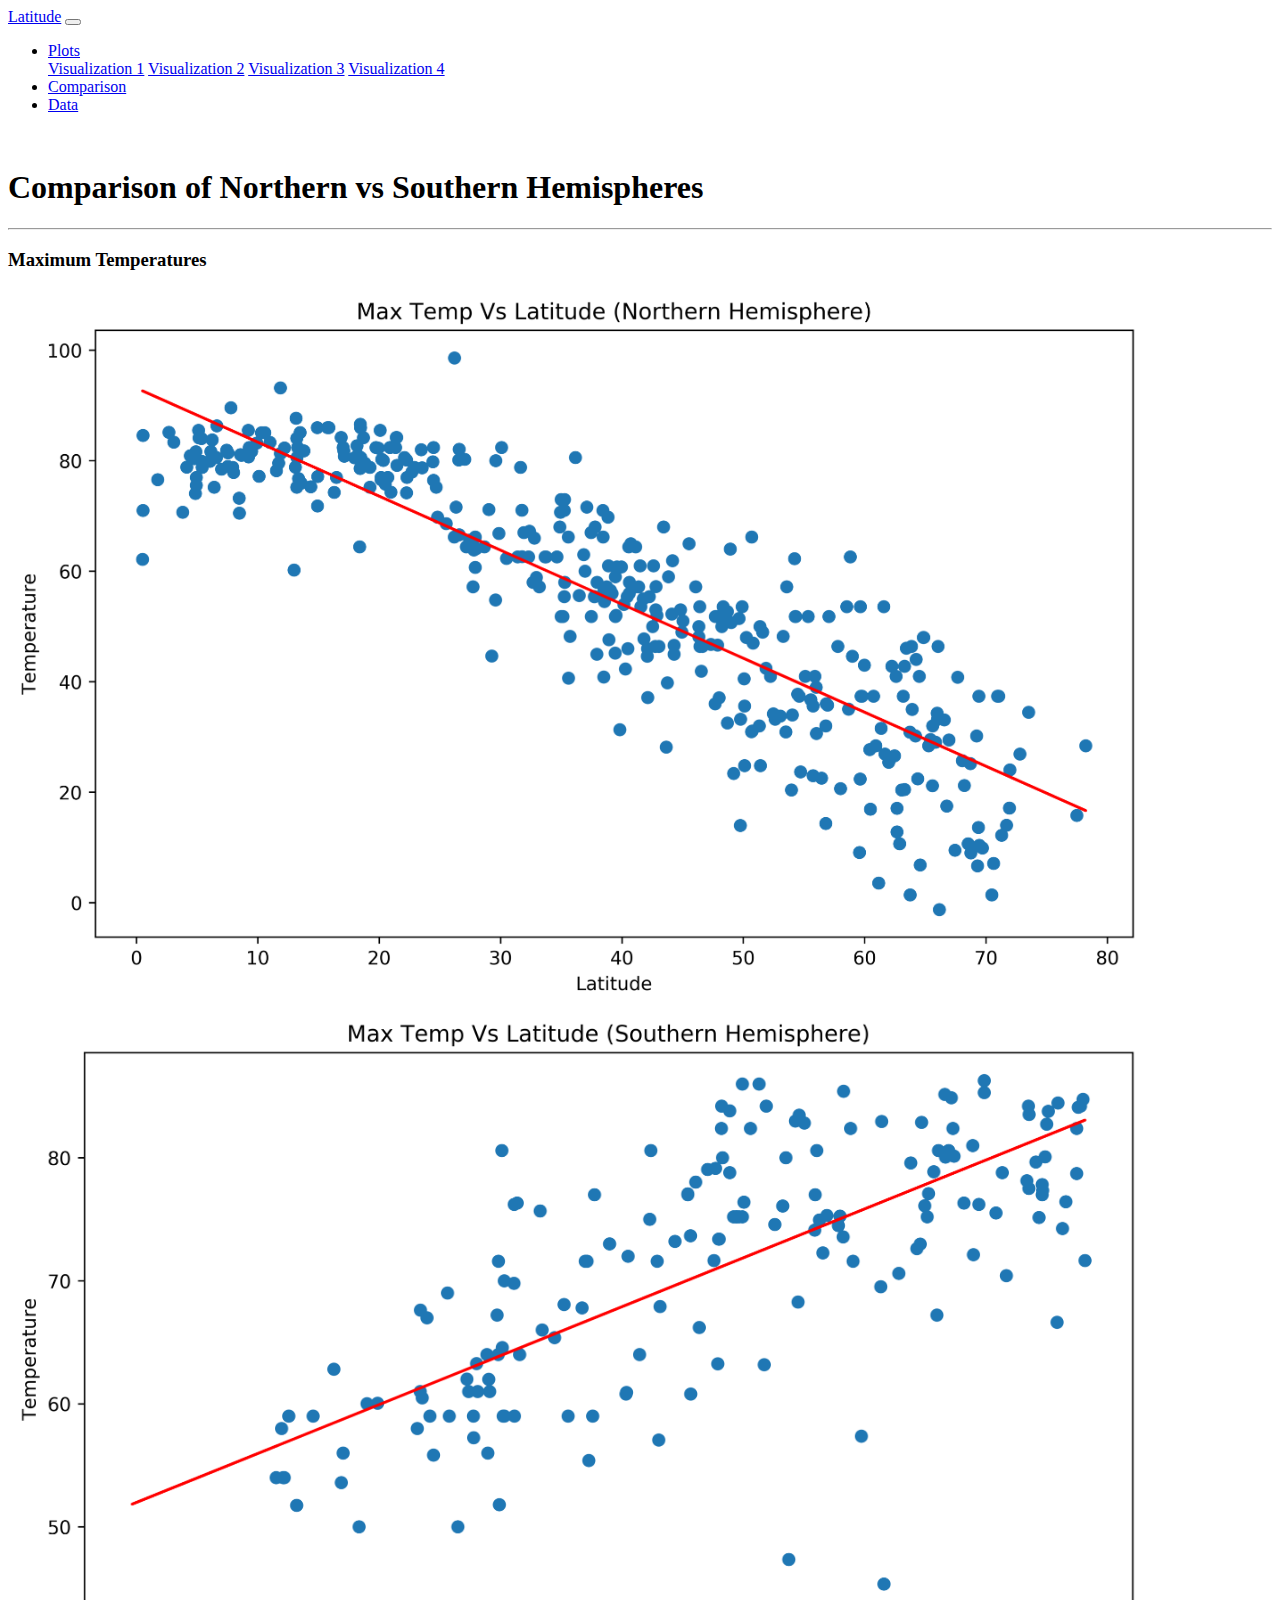
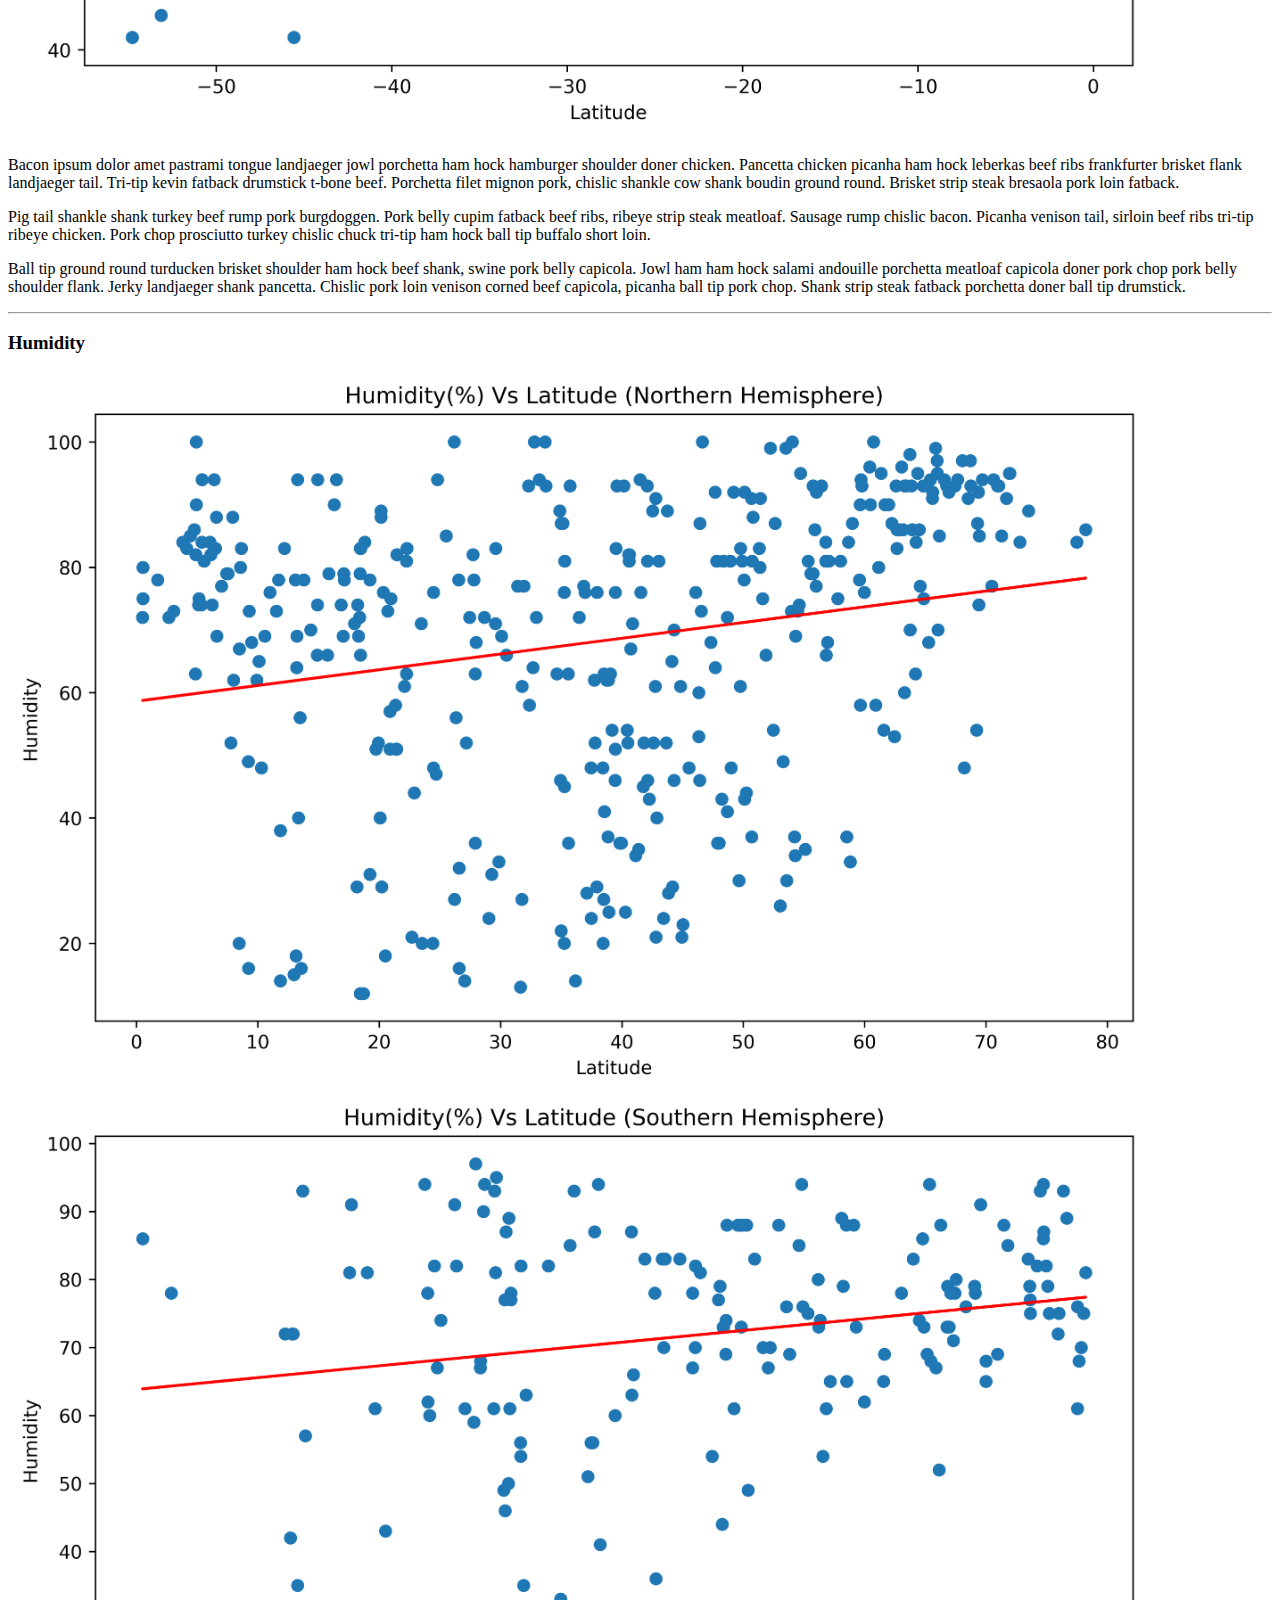
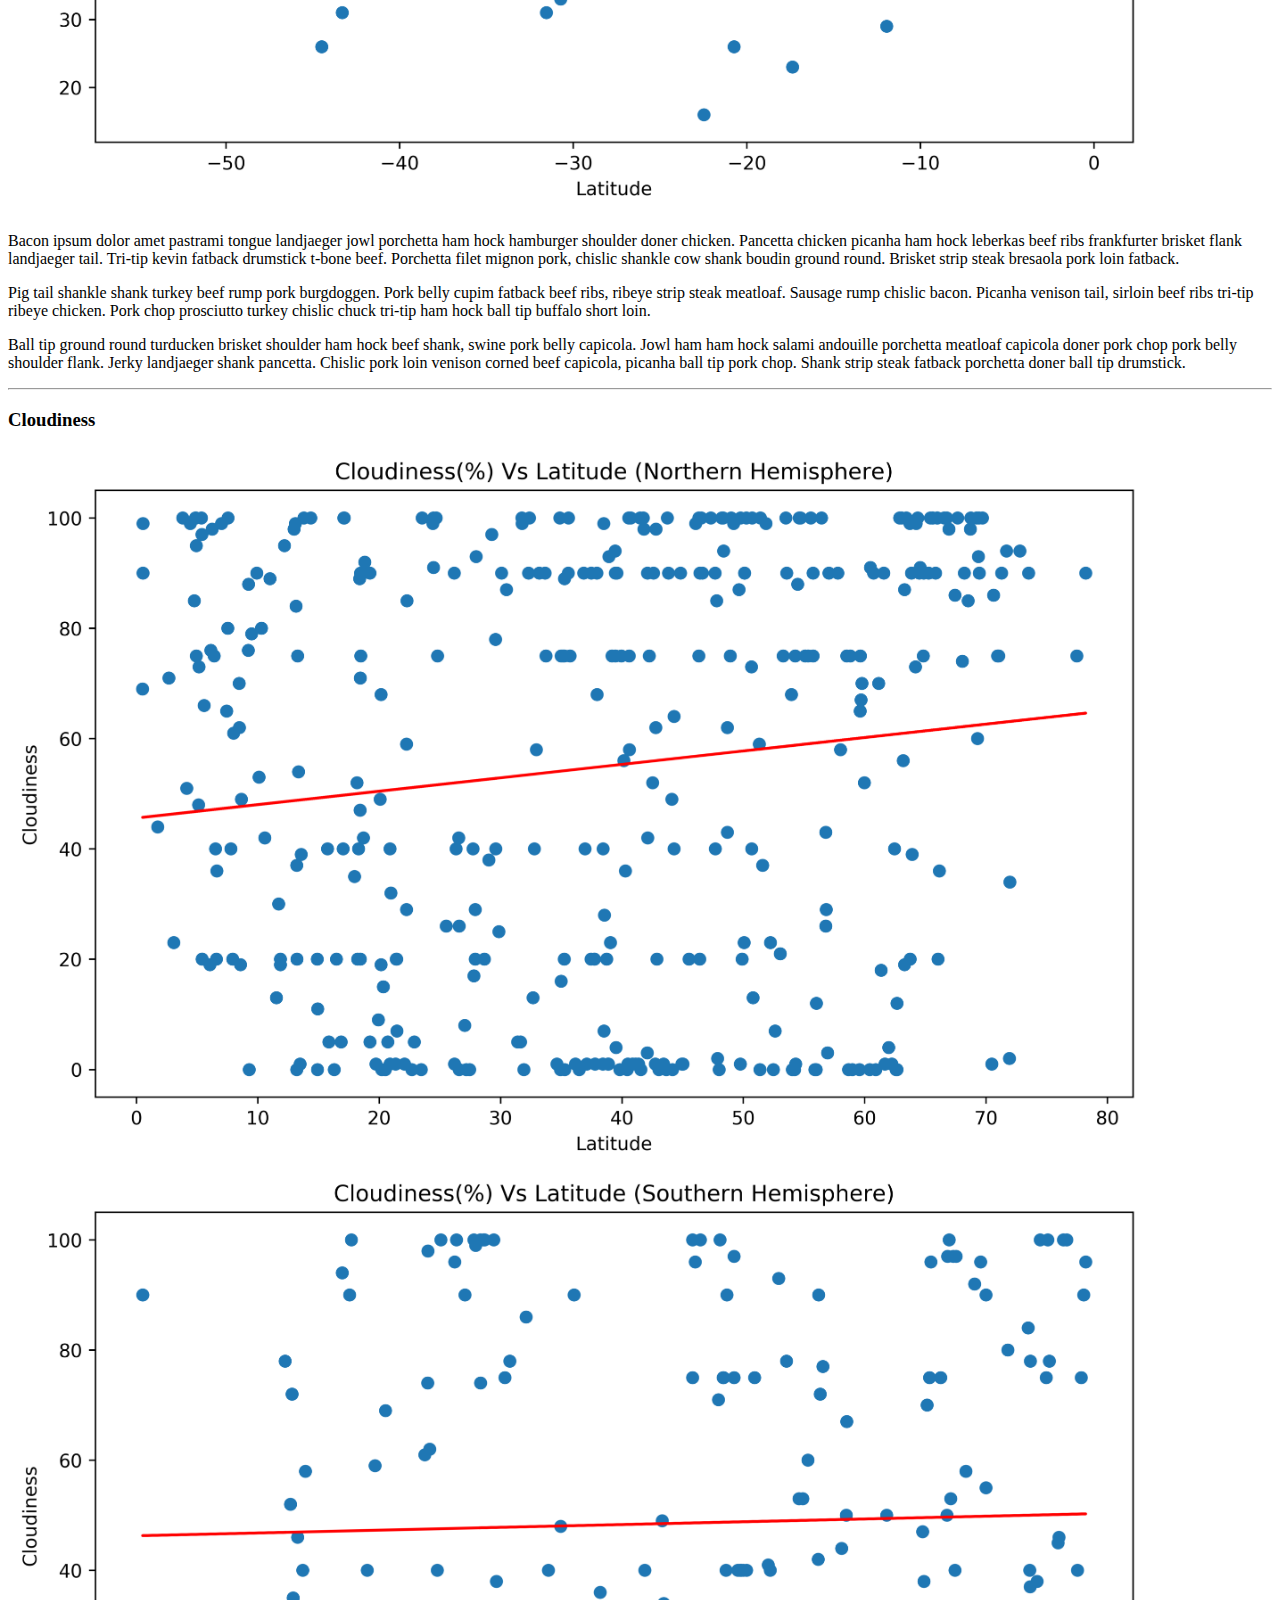
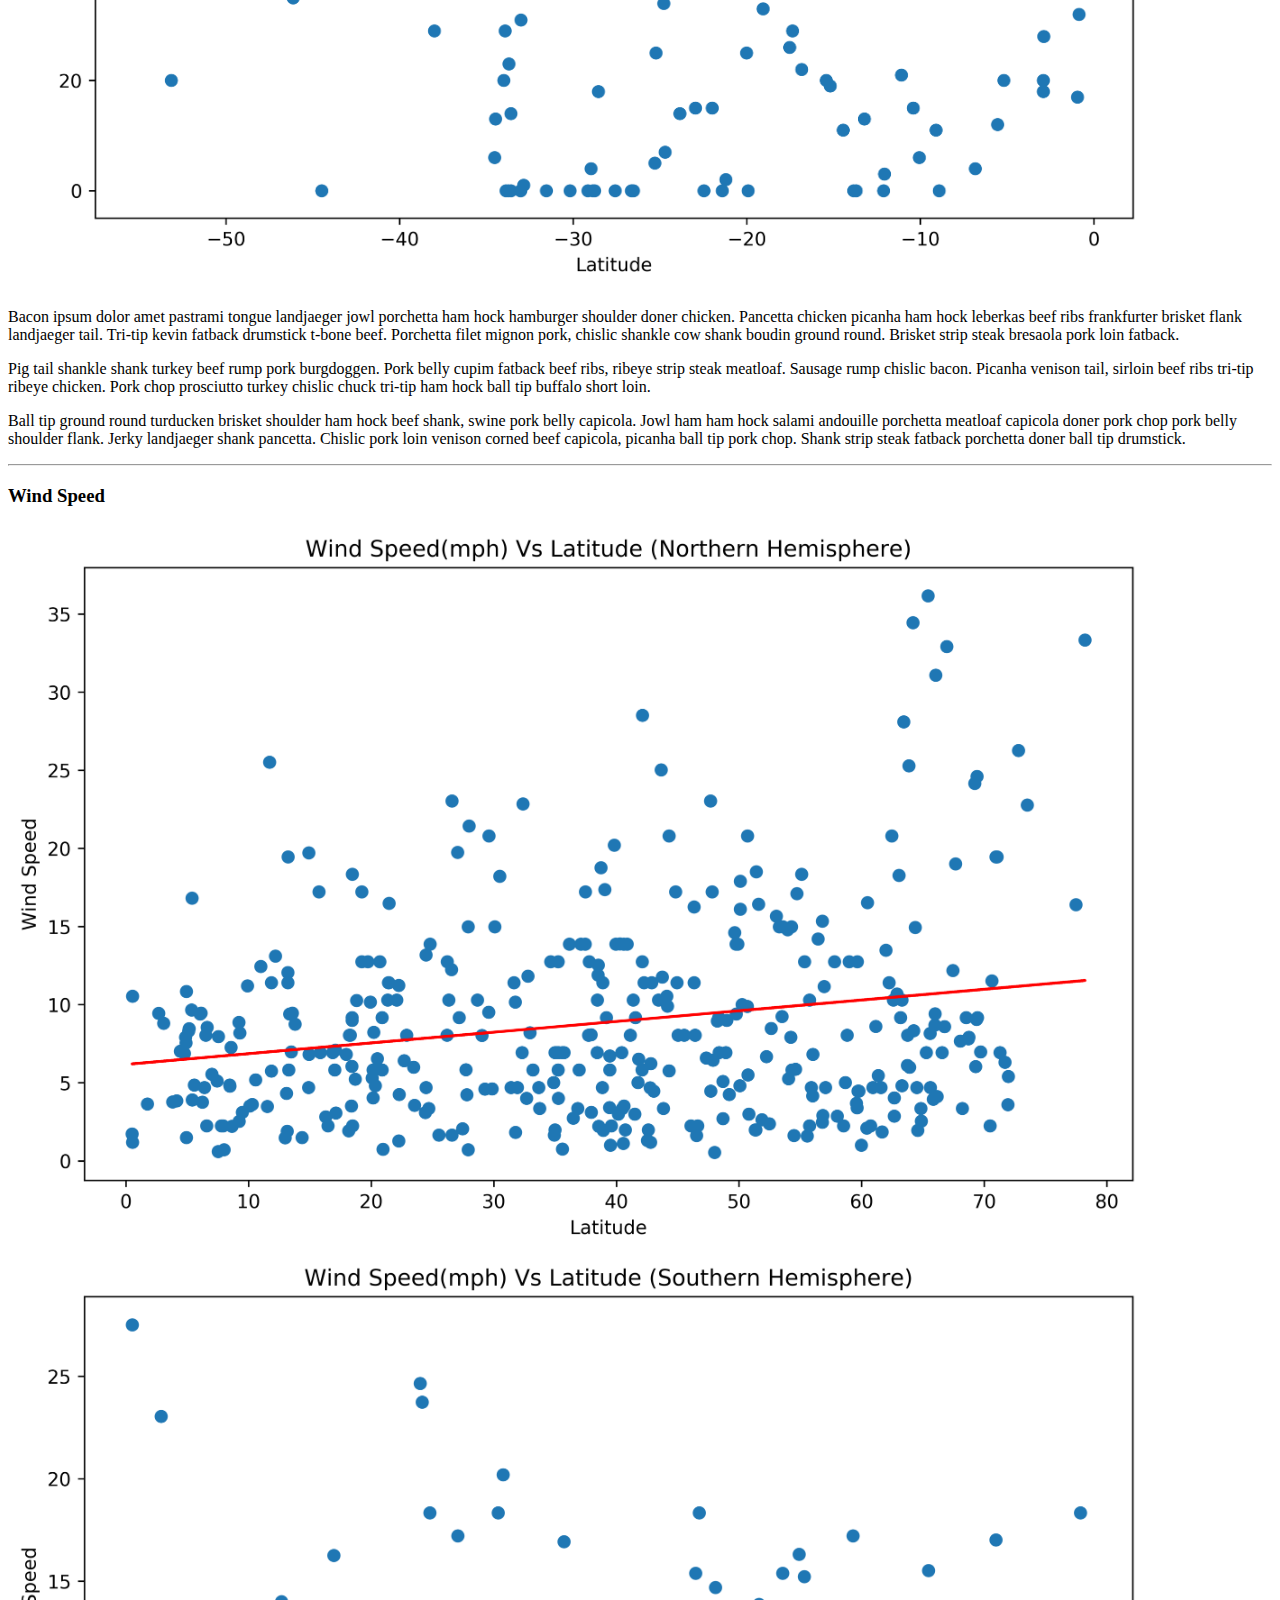
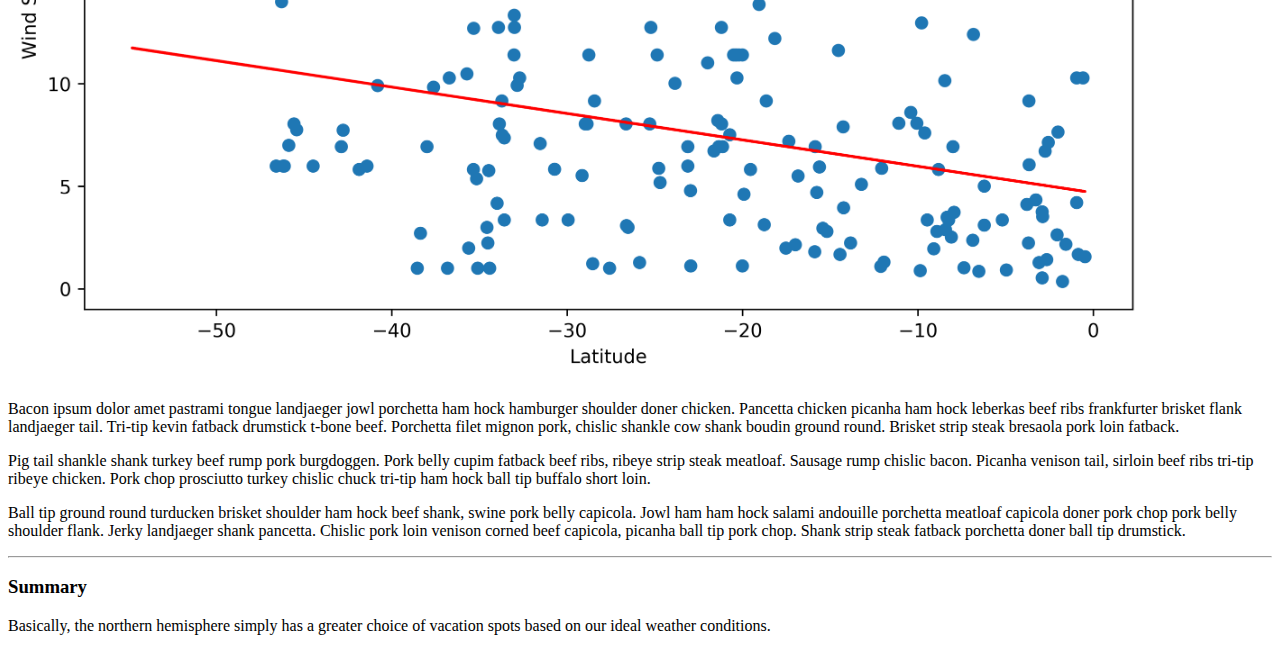
==== 11-Web/compare.html @ 8eface66 "Added the web homework." ====
<!doctype html>
<html lang="en">
    <head>
        <!-- Required meta tags -->
        <meta charset="utf-8">
        <meta name="viewport" content="width=device-width, initial-scale=1, shrink-to-fit=no">

        <!-- Bootstrap CSS -->
        <link rel="stylesheet" href="https://stackpath.bootstrapcdn.com/bootstrap/4.5.0/css/bootstrap.min.css" integrity="sha384-9aIt2nRpC12Uk9gS9baDl411NQApFmC26EwAOH8WgZl5MYYxFfc+NcPb1dKGj7Sk" crossorigin="anonymous">

        <title>Northern Hemisphere vs Southern</title>
    </head>
<body>
    <!-- Optional JavaScript -->
    <!-- jQuery first, then Popper.js, then Bootstrap JS -->
    <script src="https://code.jquery.com/jquery-3.5.1.slim.min.js" integrity="sha384-DfXdz2htPH0lsSSs5nCTpuj/zy4C+OGpamoFVy38MVBnE+IbbVYUew+OrCXaRkfj" crossorigin="anonymous"></script>
    <script src="https://cdn.jsdelivr.net/npm/popper.js@1.16.0/dist/umd/popper.min.js" integrity="sha384-Q6E9RHvbIyZFJoft+2mJbHaEWldlvI9IOYy5n3zV9zzTtmI3UksdQRVvoxMfooAo" crossorigin="anonymous"></script>
    <script src="https://stackpath.bootstrapcdn.com/bootstrap/4.5.0/js/bootstrap.min.js" integrity="sha384-OgVRvuATP1z7JjHLkuOU7Xw704+h835Lr+6QL9UvYjZE3Ipu6Tp75j7Bh/kR0JKI" crossorigin="anonymous"></script>

  
  <!-- navbar -->
    <nav class="navbar navbar-expand-lg navbar-dark bg-primary">
        <a class="navbar-brand" color="#9d9d9d" href="index.html">Latitude</a>
        <button class="navbar-toggler" type="button" data-toggle="collapse" data-target="#navbarNavDropdown" aria-controls="navbarNavDropdown" aria-expanded="false" aria-label="Toggle navigation">
            <span class="navbar-toggler-icon"></span>
        </button>
        <div class="collapse navbar-collapse flex-row-reverse" id="navbarNavDropdown">
            <ul class="navbar-nav">
                <li class="nav-item dropdown">
                    <a class="nav-link dropdown-toggle" href="#" id="navbarDropdownMenuLink" role="button" data-toggle="dropdown" aria-haspopup="true" aria-expanded="false">
                        Plots
                    </a>
                    <div class="dropdown-menu" aria-labelledby="navbarDropdownMenuLink">
                        <a class="dropdown-item" href="vis1.html">Visualization 1</a>
                        <a class="dropdown-item" href="vis2.html">Visualization 2</a>
                        <a class="dropdown-item" href="vis3.html">Visualization 3</a>
                        <a class="dropdown-item" href="vis4.html">Visualization 4</a>
                    </div>
                </li>  
                <li class="nav-item">
                    <a class="nav-link" href="compare.html">Comparison</a>
                </li>
                <li class="nav-item">
                    <a class="nav-link" href="data.html">Data</a>
                </li>
            </ul>
        </div>
    </nav>
    <br>
    <div class="container px-lg-5 bg-light">
        <div class="row mx-lg-n5">
            <div class="col-12">
                <h1>Comparison of Northern vs Southern Hemispheres</h1>
                <hr>
                <h3>Maximum Temperatures</h3>
            </div>
        </div>
        <div class="row mx-lg-n5">
            <div class="col-6">
                <img src="Resources/assets/images/AX5.png" class="thumbnail" height="90%" width="90%">
            </div>
            <div class="col-6">
                <img src="Resources/assets/images/AX6.png" class="thumbnail" height="90%" width="90%">
            </div>          
        </div>
        <div class="row mx-lg-n5">
            <div class="col-12">
                <p>
                    Bacon ipsum dolor amet pastrami tongue landjaeger jowl porchetta ham hock hamburger shoulder doner chicken. Pancetta chicken picanha ham hock leberkas beef ribs frankfurter brisket flank landjaeger tail. Tri-tip kevin fatback drumstick t-bone beef. Porchetta filet mignon pork, chislic shankle cow shank boudin ground round. Brisket strip steak bresaola pork loin fatback.
                </p>
                <p>
                    Pig tail shankle shank turkey beef rump pork burgdoggen. Pork belly cupim fatback beef ribs, ribeye strip steak meatloaf. Sausage rump chislic bacon. Picanha venison tail, sirloin beef ribs tri-tip ribeye chicken. Pork chop prosciutto turkey chislic chuck tri-tip ham hock ball tip buffalo short loin.
                </p>
                <p>
                    Ball tip ground round turducken brisket shoulder ham hock beef shank, swine pork belly capicola. Jowl ham ham hock salami andouille porchetta meatloaf capicola doner pork chop pork belly shoulder flank. Jerky landjaeger shank pancetta. Chislic pork loin venison corned beef capicola, picanha ball tip pork chop. Shank strip steak fatback porchetta doner ball tip drumstick.
                </p>
                <hr>
                <h3>Humidity</h3>
            </div>
        </div>
        <div class="row mx-lg-n5">
            <div class="col-6">
                <img src="Resources/assets/images/AX7.png" class="thumbnail" height="90%" width="90%">
            </div>
            <div class="col-6">
                <img src="Resources/assets/images/AX8.png" class="thumbnail" height="90%" width="90%">
            </div>          
        </div>
        <div class="row mx-lg-n5">
            <div class="col-12">
                <p>
                    Bacon ipsum dolor amet pastrami tongue landjaeger jowl porchetta ham hock hamburger shoulder doner chicken. Pancetta chicken picanha ham hock leberkas beef ribs frankfurter brisket flank landjaeger tail. Tri-tip kevin fatback drumstick t-bone beef. Porchetta filet mignon pork, chislic shankle cow shank boudin ground round. Brisket strip steak bresaola pork loin fatback.
                </p>
                <p>
                    Pig tail shankle shank turkey beef rump pork burgdoggen. Pork belly cupim fatback beef ribs, ribeye strip steak meatloaf. Sausage rump chislic bacon. Picanha venison tail, sirloin beef ribs tri-tip ribeye chicken. Pork chop prosciutto turkey chislic chuck tri-tip ham hock ball tip buffalo short loin.
                </p>
                <p>
                    Ball tip ground round turducken brisket shoulder ham hock beef shank, swine pork belly capicola. Jowl ham ham hock salami andouille porchetta meatloaf capicola doner pork chop pork belly shoulder flank. Jerky landjaeger shank pancetta. Chislic pork loin venison corned beef capicola, picanha ball tip pork chop. Shank strip steak fatback porchetta doner ball tip drumstick.
                </p>
                <hr>
                <h3>Cloudiness</h3>
            </div>
        </div>
        <div class="row mx-lg-n5">
            <div class="col-6">
                <img src="Resources/assets/images/AX9.png" class="thumbnail" height="90%" width="90%">
            </div>
            <div class="col-6">
                <img src="Resources/assets/images/AX10.png" class="thumbnail" height="90%" width="90%">
            </div>          
        </div>
        <div class="row mx-lg-n5">
            <div class="col-12">
                <p>
                    Bacon ipsum dolor amet pastrami tongue landjaeger jowl porchetta ham hock hamburger shoulder doner chicken. Pancetta chicken picanha ham hock leberkas beef ribs frankfurter brisket flank landjaeger tail. Tri-tip kevin fatback drumstick t-bone beef. Porchetta filet mignon pork, chislic shankle cow shank boudin ground round. Brisket strip steak bresaola pork loin fatback.
                </p>
                <p>
                    Pig tail shankle shank turkey beef rump pork burgdoggen. Pork belly cupim fatback beef ribs, ribeye strip steak meatloaf. Sausage rump chislic bacon. Picanha venison tail, sirloin beef ribs tri-tip ribeye chicken. Pork chop prosciutto turkey chislic chuck tri-tip ham hock ball tip buffalo short loin.
                </p>
                <p>
                    Ball tip ground round turducken brisket shoulder ham hock beef shank, swine pork belly capicola. Jowl ham ham hock salami andouille porchetta meatloaf capicola doner pork chop pork belly shoulder flank. Jerky landjaeger shank pancetta. Chislic pork loin venison corned beef capicola, picanha ball tip pork chop. Shank strip steak fatback porchetta doner ball tip drumstick.
                </p>
                <hr>
                <h3>Wind Speed</h3>
            </div>
        </div>
        <div class="row mx-lg-n5">
            <div class="col-6">
                <img src="Resources/assets/images/AX11.png" class="thumbnail" height="90%" width="90%">
            </div>
            <div class="col-6">
                <img src="Resources/assets/images/AX12.png" class="thumbnail" height="90%" width="90%">
            </div>          
        </div>
        <div class="row mx-lg-n5">
            <div class="col-12">
                <p>
                    Bacon ipsum dolor amet pastrami tongue landjaeger jowl porchetta ham hock hamburger shoulder doner chicken. Pancetta chicken picanha ham hock leberkas beef ribs frankfurter brisket flank landjaeger tail. Tri-tip kevin fatback drumstick t-bone beef. Porchetta filet mignon pork, chislic shankle cow shank boudin ground round. Brisket strip steak bresaola pork loin fatback.
                </p>
                <p>
                    Pig tail shankle shank turkey beef rump pork burgdoggen. Pork belly cupim fatback beef ribs, ribeye strip steak meatloaf. Sausage rump chislic bacon. Picanha venison tail, sirloin beef ribs tri-tip ribeye chicken. Pork chop prosciutto turkey chislic chuck tri-tip ham hock ball tip buffalo short loin.
                </p>
                <p>
                    Ball tip ground round turducken brisket shoulder ham hock beef shank, swine pork belly capicola. Jowl ham ham hock salami andouille porchetta meatloaf capicola doner pork chop pork belly shoulder flank. Jerky landjaeger shank pancetta. Chislic pork loin venison corned beef capicola, picanha ball tip pork chop. Shank strip steak fatback porchetta doner ball tip drumstick.
                </p>
                <hr>
                <h3>Summary</h3>
                <p>Basically, the northern hemisphere simply has a greater choice of vacation spots based on our ideal weather conditions.</p>
            </div>
        </div>
    </div>
</body>
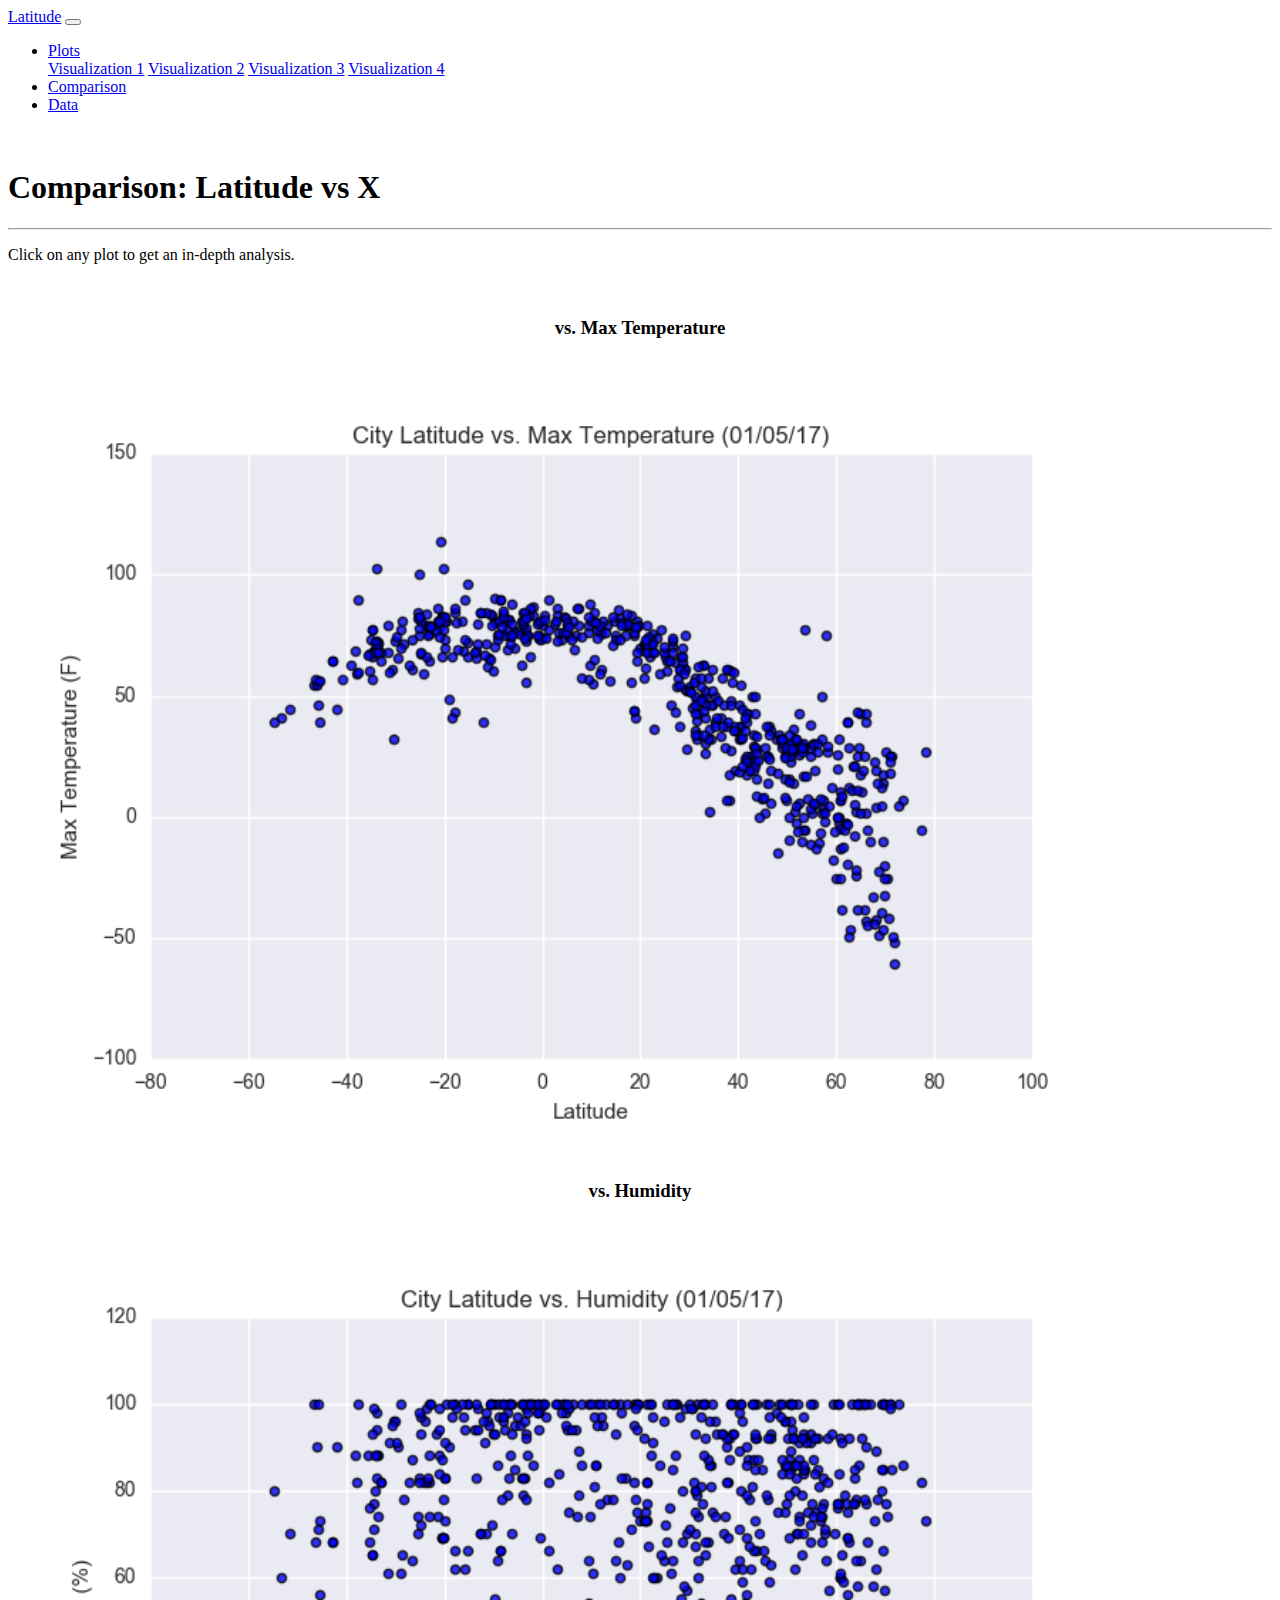
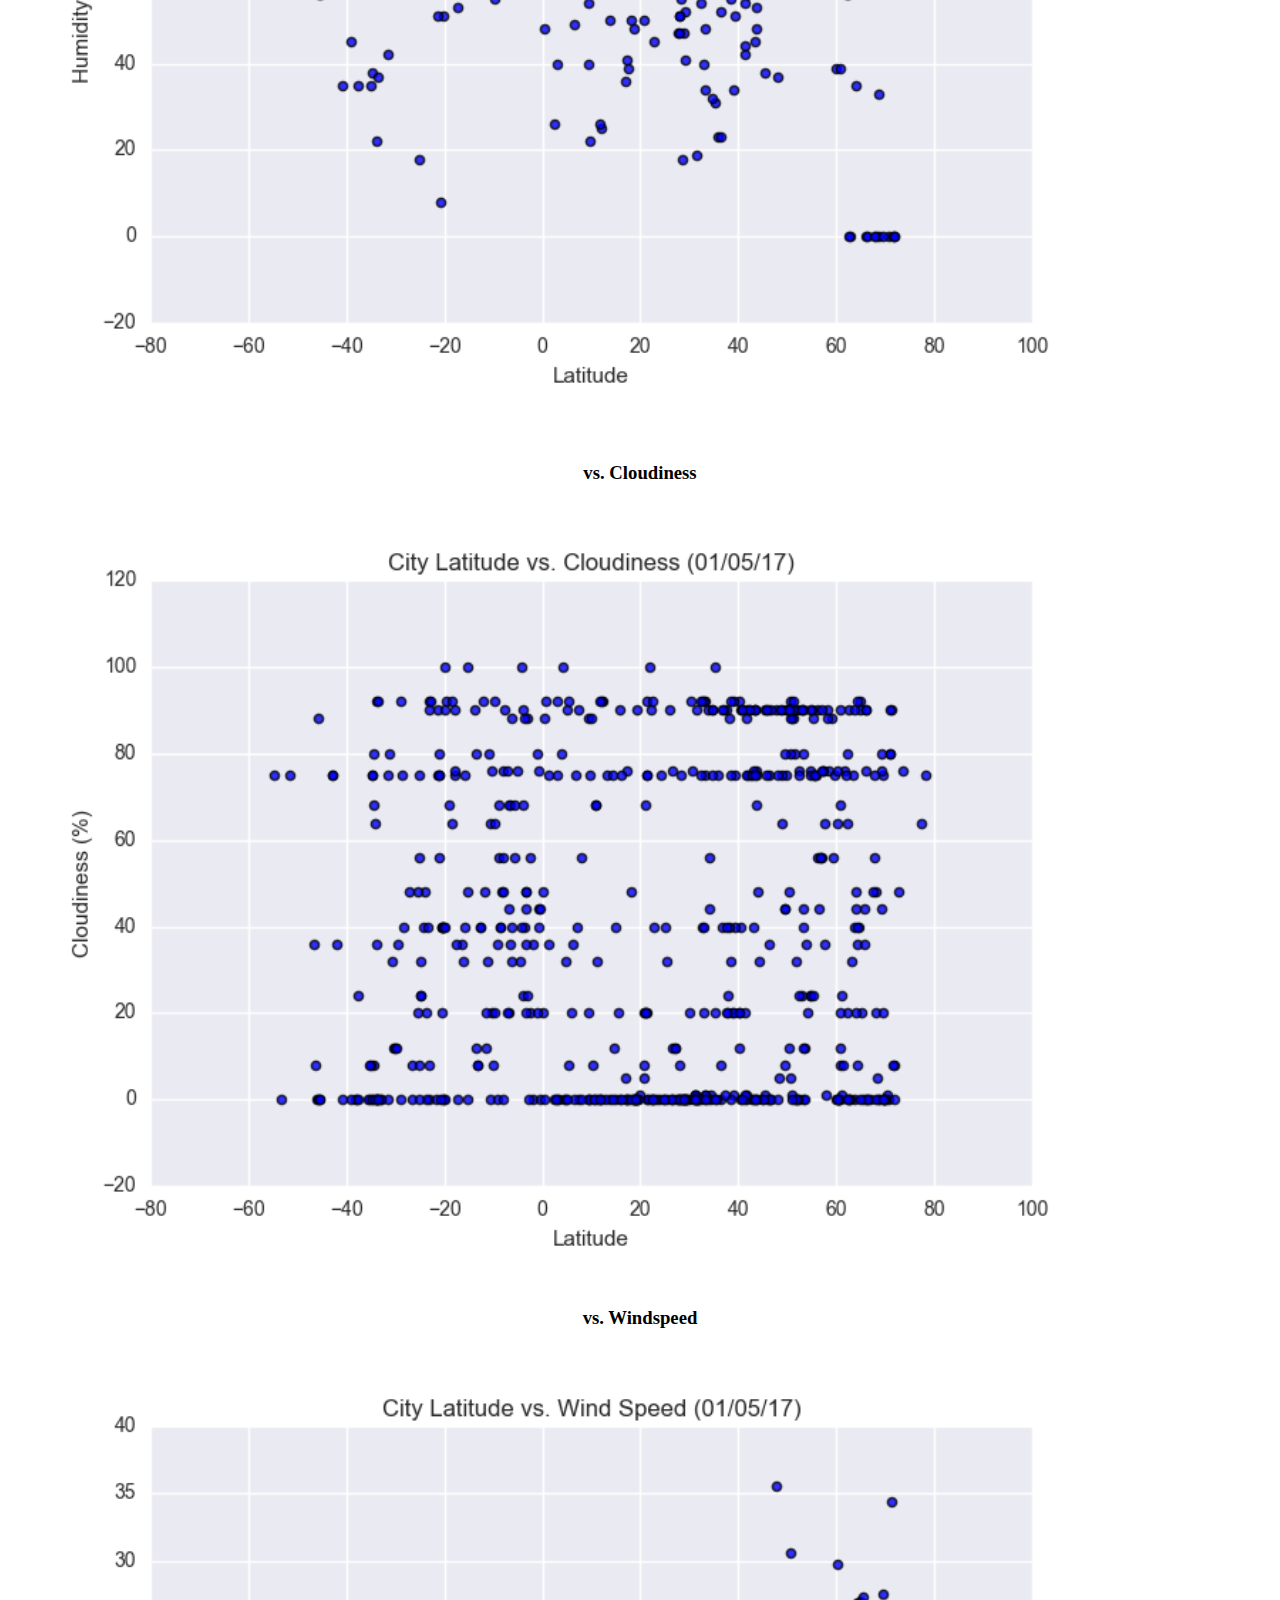
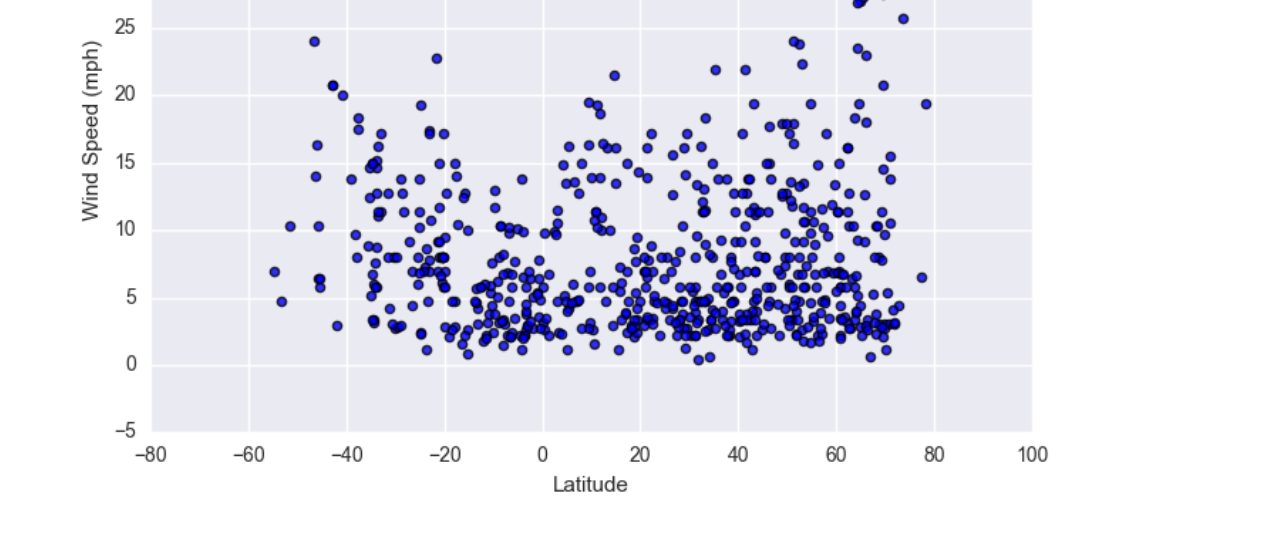
==== commit f967070e: "Yeesh." ====
--- a/11-Web/compare.html
+++ b/11-Web/compare.html
@@ -1,152 +1,92 @@
-<!doctype html>
-<html lang="en">
-    <head>
-        <!-- Required meta tags -->
-        <meta charset="utf-8">
-        <meta name="viewport" content="width=device-width, initial-scale=1, shrink-to-fit=no">
-
-        <!-- Bootstrap CSS -->
-        <link rel="stylesheet" href="https://stackpath.bootstrapcdn.com/bootstrap/4.5.0/css/bootstrap.min.css" integrity="sha384-9aIt2nRpC12Uk9gS9baDl411NQApFmC26EwAOH8WgZl5MYYxFfc+NcPb1dKGj7Sk" crossorigin="anonymous">
-
-        <title>Northern Hemisphere vs Southern</title>
-    </head>
-<body>
-    <!-- Optional JavaScript -->
-    <!-- jQuery first, then Popper.js, then Bootstrap JS -->
-    <script src="https://code.jquery.com/jquery-3.5.1.slim.min.js" integrity="sha384-DfXdz2htPH0lsSSs5nCTpuj/zy4C+OGpamoFVy38MVBnE+IbbVYUew+OrCXaRkfj" crossorigin="anonymous"></script>
-    <script src="https://cdn.jsdelivr.net/npm/popper.js@1.16.0/dist/umd/popper.min.js" integrity="sha384-Q6E9RHvbIyZFJoft+2mJbHaEWldlvI9IOYy5n3zV9zzTtmI3UksdQRVvoxMfooAo" crossorigin="anonymous"></script>
-    <script src="https://stackpath.bootstrapcdn.com/bootstrap/4.5.0/js/bootstrap.min.js" integrity="sha384-OgVRvuATP1z7JjHLkuOU7Xw704+h835Lr+6QL9UvYjZE3Ipu6Tp75j7Bh/kR0JKI" crossorigin="anonymous"></script>
-
-  
-  <!-- navbar -->
-    <nav class="navbar navbar-expand-lg navbar-dark bg-primary">
-        <a class="navbar-brand" color="#9d9d9d" href="index.html">Latitude</a>
-        <button class="navbar-toggler" type="button" data-toggle="collapse" data-target="#navbarNavDropdown" aria-controls="navbarNavDropdown" aria-expanded="false" aria-label="Toggle navigation">
-            <span class="navbar-toggler-icon"></span>
-        </button>
-        <div class="collapse navbar-collapse flex-row-reverse" id="navbarNavDropdown">
-            <ul class="navbar-nav">
-                <li class="nav-item dropdown">
-                    <a class="nav-link dropdown-toggle" href="#" id="navbarDropdownMenuLink" role="button" data-toggle="dropdown" aria-haspopup="true" aria-expanded="false">
-                        Plots
-                    </a>
-                    <div class="dropdown-menu" aria-labelledby="navbarDropdownMenuLink">
-                        <a class="dropdown-item" href="vis1.html">Visualization 1</a>
-                        <a class="dropdown-item" href="vis2.html">Visualization 2</a>
-                        <a class="dropdown-item" href="vis3.html">Visualization 3</a>
-                        <a class="dropdown-item" href="vis4.html">Visualization 4</a>
-                    </div>
-                </li>  
-                <li class="nav-item">
-                    <a class="nav-link" href="compare.html">Comparison</a>
-                </li>
-                <li class="nav-item">
-                    <a class="nav-link" href="data.html">Data</a>
-                </li>
-            </ul>
-        </div>
-    </nav>
-    <br>
-    <div class="container px-lg-5 bg-light">
-        <div class="row mx-lg-n5">
-            <div class="col-12">
-                <h1>Comparison of Northern vs Southern Hemispheres</h1>
-                <hr>
-                <h3>Maximum Temperatures</h3>
-            </div>
-        </div>
-        <div class="row mx-lg-n5">
-            <div class="col-6">
-                <img src="Resources/assets/images/AX5.png" class="thumbnail" height="90%" width="90%">
-            </div>
-            <div class="col-6">
-                <img src="Resources/assets/images/AX6.png" class="thumbnail" height="90%" width="90%">
-            </div>          
-        </div>
-        <div class="row mx-lg-n5">
-            <div class="col-12">
-                <p>
-                    Bacon ipsum dolor amet pastrami tongue landjaeger jowl porchetta ham hock hamburger shoulder doner chicken. Pancetta chicken picanha ham hock leberkas beef ribs frankfurter brisket flank landjaeger tail. Tri-tip kevin fatback drumstick t-bone beef. Porchetta filet mignon pork, chislic shankle cow shank boudin ground round. Brisket strip steak bresaola pork loin fatback.
-                </p>
-                <p>
-                    Pig tail shankle shank turkey beef rump pork burgdoggen. Pork belly cupim fatback beef ribs, ribeye strip steak meatloaf. Sausage rump chislic bacon. Picanha venison tail, sirloin beef ribs tri-tip ribeye chicken. Pork chop prosciutto turkey chislic chuck tri-tip ham hock ball tip buffalo short loin.
-                </p>
-                <p>
-                    Ball tip ground round turducken brisket shoulder ham hock beef shank, swine pork belly capicola. Jowl ham ham hock salami andouille porchetta meatloaf capicola doner pork chop pork belly shoulder flank. Jerky landjaeger shank pancetta. Chislic pork loin venison corned beef capicola, picanha ball tip pork chop. Shank strip steak fatback porchetta doner ball tip drumstick.
-                </p>
-                <hr>
-                <h3>Humidity</h3>
-            </div>
-        </div>
-        <div class="row mx-lg-n5">
-            <div class="col-6">
-                <img src="Resources/assets/images/AX7.png" class="thumbnail" height="90%" width="90%">
-            </div>
-            <div class="col-6">
-                <img src="Resources/assets/images/AX8.png" class="thumbnail" height="90%" width="90%">
-            </div>          
-        </div>
-        <div class="row mx-lg-n5">
-            <div class="col-12">
-                <p>
-                    Bacon ipsum dolor amet pastrami tongue landjaeger jowl porchetta ham hock hamburger shoulder doner chicken. Pancetta chicken picanha ham hock leberkas beef ribs frankfurter brisket flank landjaeger tail. Tri-tip kevin fatback drumstick t-bone beef. Porchetta filet mignon pork, chislic shankle cow shank boudin ground round. Brisket strip steak bresaola pork loin fatback.
-                </p>
-                <p>
-                    Pig tail shankle shank turkey beef rump pork burgdoggen. Pork belly cupim fatback beef ribs, ribeye strip steak meatloaf. Sausage rump chislic bacon. Picanha venison tail, sirloin beef ribs tri-tip ribeye chicken. Pork chop prosciutto turkey chislic chuck tri-tip ham hock ball tip buffalo short loin.
-                </p>
-                <p>
-                    Ball tip ground round turducken brisket shoulder ham hock beef shank, swine pork belly capicola. Jowl ham ham hock salami andouille porchetta meatloaf capicola doner pork chop pork belly shoulder flank. Jerky landjaeger shank pancetta. Chislic pork loin venison corned beef capicola, picanha ball tip pork chop. Shank strip steak fatback porchetta doner ball tip drumstick.
-                </p>
-                <hr>
-                <h3>Cloudiness</h3>
-            </div>
-        </div>
-        <div class="row mx-lg-n5">
-            <div class="col-6">
-                <img src="Resources/assets/images/AX9.png" class="thumbnail" height="90%" width="90%">
-            </div>
-            <div class="col-6">
-                <img src="Resources/assets/images/AX10.png" class="thumbnail" height="90%" width="90%">
-            </div>          
-        </div>
-        <div class="row mx-lg-n5">
-            <div class="col-12">
-                <p>
-                    Bacon ipsum dolor amet pastrami tongue landjaeger jowl porchetta ham hock hamburger shoulder doner chicken. Pancetta chicken picanha ham hock leberkas beef ribs frankfurter brisket flank landjaeger tail. Tri-tip kevin fatback drumstick t-bone beef. Porchetta filet mignon pork, chislic shankle cow shank boudin ground round. Brisket strip steak bresaola pork loin fatback.
-                </p>
-                <p>
-                    Pig tail shankle shank turkey beef rump pork burgdoggen. Pork belly cupim fatback beef ribs, ribeye strip steak meatloaf. Sausage rump chislic bacon. Picanha venison tail, sirloin beef ribs tri-tip ribeye chicken. Pork chop prosciutto turkey chislic chuck tri-tip ham hock ball tip buffalo short loin.
-                </p>
-                <p>
-                    Ball tip ground round turducken brisket shoulder ham hock beef shank, swine pork belly capicola. Jowl ham ham hock salami andouille porchetta meatloaf capicola doner pork chop pork belly shoulder flank. Jerky landjaeger shank pancetta. Chislic pork loin venison corned beef capicola, picanha ball tip pork chop. Shank strip steak fatback porchetta doner ball tip drumstick.
-                </p>
-                <hr>
-                <h3>Wind Speed</h3>
-            </div>
-        </div>
-        <div class="row mx-lg-n5">
-            <div class="col-6">
-                <img src="Resources/assets/images/AX11.png" class="thumbnail" height="90%" width="90%">
-            </div>
-            <div class="col-6">
-                <img src="Resources/assets/images/AX12.png" class="thumbnail" height="90%" width="90%">
-            </div>          
-        </div>
-        <div class="row mx-lg-n5">
-            <div class="col-12">
-                <p>
-                    Bacon ipsum dolor amet pastrami tongue landjaeger jowl porchetta ham hock hamburger shoulder doner chicken. Pancetta chicken picanha ham hock leberkas beef ribs frankfurter brisket flank landjaeger tail. Tri-tip kevin fatback drumstick t-bone beef. Porchetta filet mignon pork, chislic shankle cow shank boudin ground round. Brisket strip steak bresaola pork loin fatback.
-                </p>
-                <p>
-                    Pig tail shankle shank turkey beef rump pork burgdoggen. Pork belly cupim fatback beef ribs, ribeye strip steak meatloaf. Sausage rump chislic bacon. Picanha venison tail, sirloin beef ribs tri-tip ribeye chicken. Pork chop prosciutto turkey chislic chuck tri-tip ham hock ball tip buffalo short loin.
-                </p>
-                <p>
-                    Ball tip ground round turducken brisket shoulder ham hock beef shank, swine pork belly capicola. Jowl ham ham hock salami andouille porchetta meatloaf capicola doner pork chop pork belly shoulder flank. Jerky landjaeger shank pancetta. Chislic pork loin venison corned beef capicola, picanha ball tip pork chop. Shank strip steak fatback porchetta doner ball tip drumstick.
-                </p>
-                <hr>
-                <h3>Summary</h3>
-                <p>Basically, the northern hemisphere simply has a greater choice of vacation spots based on our ideal weather conditions.</p>
-            </div>
-        </div>
-    </div>
+<!doctype html>
+<html lang="en">
+    <head>
+        <!-- Required meta tags -->
+        <meta charset="utf-8">
+        <meta name="viewport" content="width=device-width, initial-scale=1, shrink-to-fit=no">
+
+        <!-- Bootstrap CSS -->
+        <link rel="stylesheet" href="https://stackpath.bootstrapcdn.com/bootstrap/4.5.0/css/bootstrap.min.css" integrity="sha384-9aIt2nRpC12Uk9gS9baDl411NQApFmC26EwAOH8WgZl5MYYxFfc+NcPb1dKGj7Sk" crossorigin="anonymous">
+
+        <title>Comparison: Latitude vs X</title>
+    </head>
+<body>
+    <!-- Optional JavaScript -->
+    <!-- jQuery first, then Popper.js, then Bootstrap JS -->
+    <script src="https://code.jquery.com/jquery-3.5.1.slim.min.js" integrity="sha384-DfXdz2htPH0lsSSs5nCTpuj/zy4C+OGpamoFVy38MVBnE+IbbVYUew+OrCXaRkfj" crossorigin="anonymous"></script>
+    <script src="https://cdn.jsdelivr.net/npm/popper.js@1.16.0/dist/umd/popper.min.js" integrity="sha384-Q6E9RHvbIyZFJoft+2mJbHaEWldlvI9IOYy5n3zV9zzTtmI3UksdQRVvoxMfooAo" crossorigin="anonymous"></script>
+    <script src="https://stackpath.bootstrapcdn.com/bootstrap/4.5.0/js/bootstrap.min.js" integrity="sha384-OgVRvuATP1z7JjHLkuOU7Xw704+h835Lr+6QL9UvYjZE3Ipu6Tp75j7Bh/kR0JKI" crossorigin="anonymous"></script>
+
+  
+  <!-- navbar -->
+    <nav class="navbar navbar-expand-lg navbar-dark bg-primary">
+        <a class="navbar-brand" color="#9d9d9d" href="index.html">Latitude</a>
+        <button class="navbar-toggler" type="button" data-toggle="collapse" data-target="#navbarNavDropdown" aria-controls="navbarNavDropdown" aria-expanded="false" aria-label="Toggle navigation">
+            <span class="navbar-toggler-icon"></span>
+        </button>
+        <div class="collapse navbar-collapse flex-row-reverse" id="navbarNavDropdown">
+            <ul class="navbar-nav">
+                <li class="nav-item dropdown">
+                    <a class="nav-link dropdown-toggle" href="#" id="navbarDropdownMenuLink" role="button" data-toggle="dropdown" aria-haspopup="true" aria-expanded="false">
+                        Plots
+                    </a>
+                    <div class="dropdown-menu" aria-labelledby="navbarDropdownMenuLink">
+                        <a class="dropdown-item" href="vis1.html">Visualization 1</a>
+                        <a class="dropdown-item" href="vis2.html">Visualization 2</a>
+                        <a class="dropdown-item" href="vis3.html">Visualization 3</a>
+                        <a class="dropdown-item" href="vis4.html">Visualization 4</a>
+                    </div>
+                </li>  
+                <li class="nav-item">
+                    <a class="nav-link" href="compare.html">Comparison</a>
+                </li>
+                <li class="nav-item">
+                    <a class="nav-link" href="data.html">Data</a>
+                </li>
+            </ul>
+        </div>
+    </nav>
+    <br>
+    <div class="container px-lg-5 bg-light">
+        <div class="row mx-lg-n5">
+            <div class="col-12">
+                <h1>Comparison: Latitude vs X</h1>
+                <hr>
+                <p>Click on any plot to get an in-depth analysis.</p>
+                <br>
+            </div>
+        </div>
+        <div class="row mx-lg-n5">
+            <div class="col-6">
+                <center><h3>vs. Max Temperature</h3></center>
+                <br>
+                <a href="vis1.html">
+                    <img src="Resources/assets/images/Fig1.png" class="thumbnail" height="90%" width="90%">
+                </a>
+            </div>
+            <div class="col-6">
+                <center><h3>vs. Humidity</h3></center>
+                <br>
+                <a href="vis2.html">
+                    <img src="Resources/assets/images/Fig2.png" class="thumbnail" height="90%" width="90%">
+                </a>
+            </div>          
+        </div>
+        <br>
+        <div class="row mx-lg-n5">
+            <div class="col-6">
+                <center><h3>vs. Cloudiness</h3></center>
+                <a href="vis3.html">
+                    <img src="Resources/assets/images/Fig3.png" class="thumbnail" height="90%" width="90%">
+                </a>
+            </div>
+            <div class="col-6">
+                <center><h3>vs. Windspeed</h3></center>
+                <a href="vis4.html">
+                    <img src="Resources/assets/images/Fig4.png" class="thumbnail" height="90%" width="90%">
+                </a>
+            </div>          
+        </div>
+        
+    </div>
 </body>